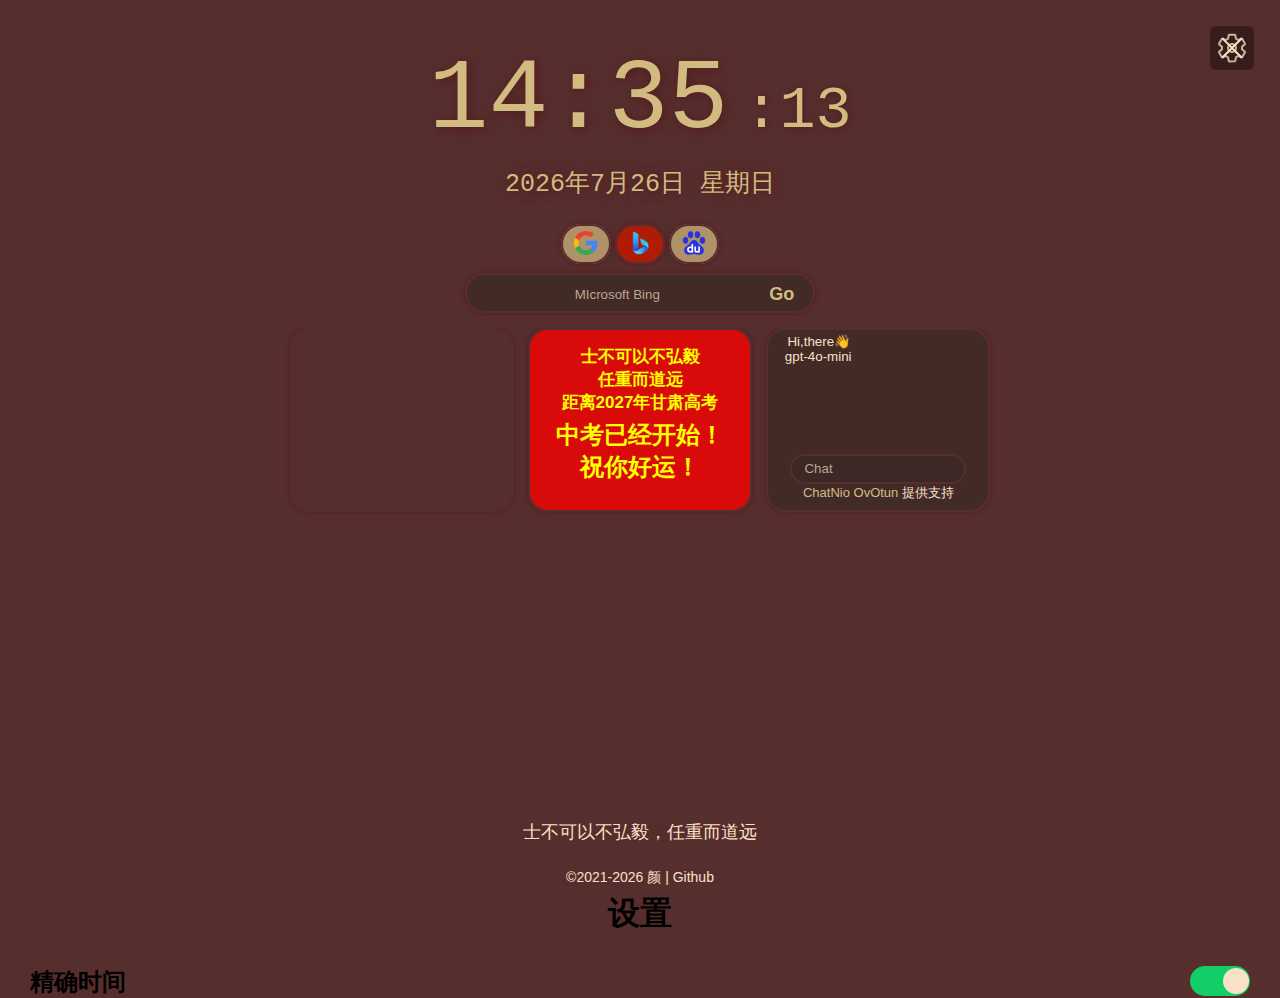
==== index.html @ a788b78a "Update index.html" ====
<!doctype html>
<html>
  
  <head>
    <style type="text/css">* { padding:0 auto; margin:0 auto; }</style>
    <meta  name="viewport" content="width=device-width, initial-scale=1" />
    <title>Home</title>
    <link rel="icon" href="favicon.ico" />
    <link rel="stylesheet" type="text/css" href="css/all.css" />
    <script src="https://cdn.staticfile.org/jquery/1.10.2/jquery.min.js"></script>
  </head>
  
  <body onload="show()">
    <div class="container">
      <div id="timer" onclick="changeshow()">
        <script type="text/javascript" src="js/time.js"></script>
        <div id="nowTime" class="nowTime"></div>
        <div id="nowSeconds" class="nowSeconds"></div>
        <div class="clear"></div>
        <div style="text-shadow: 1px 1px 12px #541919;" id="nowDiv"></div>
      </div>
      <div class="sc" id="scdiv">
        <div class="chose">
          <a id='google' onclick="googleon()">
            <img src="img/google.png" width=24px height=24px /></a>
          <a id='bing' onclick="bingon()">
            <img src="img/bing.ico" width=24px height=24px /></a>
          <a id='baidu' onclick="baiduon()">
            <img src="img/baidu.png" width=24px height=24px /></a><!--
          <a id='fsou' onclick="fsouon()">
            <img src="https://img.littleyan.tk/img/fsou.ico" width=24px height=24px /></a>-->
        </div>
        <div class="clear-s"></div>
        <div class="clear-s"></div>
        <form id="sc" action="https://www.google.com/search" method="get" autocomplete="off">
          <div id="search-box">
          <input id="sc-text" class="user-input" size="38" type="text" autofocus="autofocus" placeholder="Search" name="q" />
          <input type="submit" value=" Go " class="user-btn" /></form>
        </div>
        <script src="js/search.js"></script>
        <ul id="word" style="display: none;"></ul>
        <script src="js/sou.js"></script>
      </div>
      <div id="main">
        <div id="sites">  
          <div class="nav" id="nav">
            <a href='https://www.bilibili.com/'>
              <div class="btnl">
                <div class="imgl" >
                <img src="https://static.codemao.cn/pickduck/HkN8lUK6p.svg?" alt="bilibili" height="42px" width="42px"></div>
                <span class="altsp">bilibili</span>
              </div>
            </a>
            <a href='https://github.com/'>
              <div class="btnl">
                <div class="imgl" >
                <img src="https://static.codemao.cn/pickduck/H1MvuBYap.svg" alt="Github" height="42px" width="42px"></div>
                <span class="altsp">Github</span>
              </div>
            </a>
            <a href='https://shequ.codemao.cn/'>
              <div class="btnl">
                <div class="imgl" >
                <img src="https://static.codemao.cn/pickduck/rkoVTSFp6.svg" alt="codemao" height="42px" width="42px"></div>
                <span class="altsp">猫站</span>
              </div>
            </a>
            <a href='https://www.luogu.com.cn/'>
              <div class="btnl">
                <div class="imgl" >
                <img src="https://fecdn.luogu.com.cn/luogu/logo-single.png" alt="luogu" height="42px" width="42px"></div>
                <span class="altsp">洛谷</span>
              </div>
            </a>
            <a href='https://wiki.archlinuxcn.org/wiki/'>
              <div class="btnl">
                <div class="imgl" >
                <img src="https://static.codemao.cn/pickduck/SyV9JIF6T.png" alt="ArchWiki" height="42px" width="42px"></div>
                <span class="altsp">ArchWiki</span>
              </div>
            </a>
            <a href='https://ggb123.cn/calculator'>
              <div class="btnl">
                <div class="imgl" >
                <img src="https://static.codemao.cn/pickduck/ByOrT4vt0.jpg" style="border-radius: 12px;" alt="zxx" height="42px" width="42px"></div>
                <span class="altsp">Geogebra</span>
              </div>
            </a>
            <a href='https://dict.youdao.com/'>
              <div class="btnl">
                <div class="imgl" >
                <img src="https://static.codemao.cn/pickduck/rJ48GUKaa.png" style="border-radius: 12px;" alt="yd" height="42px" width="42px"></div>
                <span class="altsp">有道</span>
              </div>
            </a>
            <a href='https://outlook.live.com/'>
              <div class="btnl">
                <div class="imgl" >
                <img src="https://static.codemao.cn/pickduck/ry8WILYaa.png" style="border-radius: 12px;" alt="outlook" height="42px" width="42px"></div>
                <span class="altsp">Outlook</span>
              </div>
            </a>
            <a href='https://math.microsoft.com/zh'>
              <div class="btnl">
                <div class="imgl" >
                <img src="https://static.codemao.cn/pickduck/ryjEPIFT6.webp" style="border-radius: 12px;" alt="math" height="42px" width="42px"></div>
                <span class="altsp">Math</span>
              </div>
            </a>
            <a href='https://dayanshifu.github.io/15/'>
              <div class="btnl">
                <div class="imgl" >
                <img src="https://static.codemao.cn/pickduck/HJTNP4yn6.jpg" style="border-radius: 12px;" alt="MDN" height="42px" width="42px"></div>
                <span class="altsp">班级云盘</span>
              </div>
            </a>
            <a href='https://chat.deepseek.com/'>
              <div class="btnl">
                <div class="imgl" >
                <img src="https://static.codemao.cn/pickduck/SkDJp1U_yx.png" style="border-radius: 12px;" alt="yiyan" height="42px" width="42px"></div>
                <span class="altsp">DeepSeek</span>
              </div>
            </a>
            <a href='https://basic.smartedu.cn/'>
              <div class="btnl">
                <div class="imgl" >
                <img src="https://static.codemao.cn/pickduck/SJdj5G2pT.webp" style="border-radius: 12px;" alt="zxx" height="42px" width="42px"></div>
                <span class="altsp">智慧中小学</span>
              </div>
            </a>
            <a href='https://developer.mozilla.org/zh-CN/'>
              <div class="btnl">
                <div class="imgl" >
                <img src="https://static.codemao.cn/pickduck/r1pwCLFpp.png" style="border-radius: 12px;" alt="MDN" height="42px" width="42px"></div>
                <span class="altsp">MDN</span>
              </div>
            </a>
          </div>
          <div class="clear"></div>
        </div>
        <div class="wg" id="wg">
          <div class="card-weather" id="weather">
            <div style="width: 100%;height: 100%;flex-direction: column;overflow: hidden;" id="imagebox">
              <!--<div class="headimage" style="display: block;">
                <img style="max-height: 180px;margin-left: -53px;" src="https://acg.ltrbbs.cn/wp-content/uploads/2024/05/%E4%B8%AD%E4%BA%8C%E7%97%85-1.png"/>
                <div class="text-overlay">  
                  <p style="font-size: 12px;"></p>  
                </div>  
              </div>
              <div class="headimage" style="display: block;">
                <img style="max-height: 180px;margin-left: -7px;" src="https://static.codemao.cn/pickduck/r1ZNHVvKC.jpg"/>
                <div class="text-overlay">  
                  <p style="font-size: 16px;">初始之音，响彻未来</p>  
                </div>  
              </div>
              <div class="headimage" style="display: none;">
                <img style="height: 180px;margin-left: -50px;display: block;" src="https://acg.ltrbbs.cn/wp-content/uploads/2024/05/%E9%AC%BC%E7%81%AD%E4%B9%8B%E5%88%83.jpg"/>
                <div class="text-overlay">  
                  <p></p>  
                </div>  
              </div>
              <div class="headimage" style="display: none;">
                <img style="height: 180px;margin-left: -7px;display: block;" src="https://acg.ltrbbs.cn/wp-content/uploads/2024/05/紫罗兰永恒花园-1-scaled.jpg"/>
                <div class="text-overlay">  
                  <p style="font-size: 12px;"></p>  
                </div>  
              </div>
              <div class="headimage" style="display: none;">
                <img style="height: 180px;margin-left: -7px;display: block;" src="https://acg.ltrbbs.cn/wp-content/uploads/2024/06/白子.jpg"/>
                <div class="text-overlay">  
                  <p style="font-size: 12px;"></p>  
                </div>  
              </div>-->
              <div class="headimage" style="display: block;
                  height: 100%;
                  background-color:#572e2e;
                  background-image: url('https://acg.ltrbbs.cn/wp-content/uploads/2024/05/%E4%B8%AD%E4%BA%8C%E7%97%85-1.png');
                  background-position: center center;
                  background-repeat: no-repeat;
                  background-size: 100% 100%;
                  -webkit-background-size: cover;
                  -o-background-size: cover;
                  text-align: center;
                  font-size: 100%;
                  font-family: sans-serif;">
              </div>
              <!--<div class="headimage" style="display: block;">
                <img style="max-height: 180px;margin-left: -7px;" src="https://static.codemao.cn/pickduck/r1ZNHVvKC.jpg"/>
                <div class="text-overlay">  
                  <p style="font-size: 16px;">初始之音，响彻未来</p>  
                </div>  
              </div>-->
              <div class="headimage" style="display: none;
                  height: 100%;
                  background-color:#572e2e;
                  background-image: url('https://acg.ltrbbs.cn/wp-content/uploads/2024/05/%E9%AC%BC%E7%81%AD%E4%B9%8B%E5%88%83.jpg');
                  background-position: center center;
                  background-repeat: no-repeat;
                  background-size: 100% 100%;
                  -webkit-background-size: cover;
                  -o-background-size: cover;
                  text-align: center;
                  font-size: 100%;
                  font-family: sans-serif;">
              </div>
              <div class="headimage" style="display: none;
                  height: 100%;
                  background-color:#572e2e;
                  background-image: url('https://static.codemao.cn/pickduck/ryT8fpb2A.jpg');
                  background-position: center center;
                  background-repeat: no-repeat;
                  background-size: 100% 100%;
                  -webkit-background-size: cover;
                  -o-background-size: cover;
                  text-align: center;
                  font-size: 100%;
                  font-family: sans-serif;">
              </div>
              <div class="headimage" style="display: none;
                  height: 100%;
                  background-color:#572e2e;
                  background-image: url('https://static.codemao.cn/pickduck/BkJTmaZ2R.jpg');
                  background-position: center center;
                  background-repeat: no-repeat;
                  background-size: 100% 100%;
                  -webkit-background-size: cover;
                  -o-background-size: cover;
                  text-align: center;
                  font-size: 100%;
                  font-family: sans-serif;">
              </div>
            </div><!--
            <center><div id="he-plugin-standard"></div></center>
            <script src="js/weather.js"></script>
            <script src="https://widget.qweather.net/standard/static/js/he-standard-common.js?v=2.0"></script>
            <div class="clear"></div>-->
            <script src="js/changeshow.js"></script>
          </div>
          <div id="countdown-widget" class="card-zkdjs" onclick="changeclock()"> 
            <div id="a000">.</div>
            <span style="font-size: 16px;color:#ffff00;"><!--革命尚未成功<br>同志还需努力
              <br>-->
              <b style="font-size: 17px;" id="countdown2">
                <div class="clear-m"></div>士不可以不弘毅<br>任重而道远<br><b style='font-size: 17px;'>距离2027年甘肃高考</b></b>
              
              <b style="font-size: 17px; display: none;" id="countdown3">                                 <!--冬季-->
                <div class="clear-m"></div>士不可以不弘毅<br>任重而道远<br><b style='font-size: 17px;'>距离2025年夏季学考</b></b>
              <!--<br>还有-->
              <div class="clear-s"></div>
              <h2 id="started">
                <div class="countdown" id="countdown">
                  <div id="day">NA</div>
                  <div id="hour">NA</div>
                  <div id="minute">NA</div> 
                  <div id="second">NA</div>
                </div>
              </h2>  
              <h2 id="started1" style="display: none;">
                <div class="countdown" id="countdown1">
                  <div id="day1">NA</div>
                  <div id="hour1">NA</div>
                  <div id="minute1">NA</div> 
                  <div id="second1">NA</div>
                </div> 
              </h2> 
            </span>
            <script src="js/changeclock.js"></script>
            <script src="js/zkdjs.js"></script>
            <script src="js/hjdjs.js"></script>
          </div>
          <div class="card">
<textarea class="gptarea" id="gpt" readonly placeholder="Hi,there👋&#10  gpt-4o-mini"></textarea>

            <input type="text" class="search-container" name="wd" id="gptinput" placeholder="Chat">
          
            <p style="font-size: 13px;color:#f9e1c7"><a target="_blank" href="https://chatnio.net/" style=" text-decoration: none;color:#d2bb80">ChatNio</a> 
              <a target="_blank" href="https://github.com/program-zoubg" style="text-decoration: none;color:#d2bb80">OvOtun</a> 
              提供支持</p>
            <script src="js/connection.js"></script>
            <div class="clear"></div>
          </div>
        </div>
        <script src="js/changemod.js"></script>
      </div>
      <div id="sitefoot">
        <div class="foot" id="foot">
          <div class="clear-s"></div>
          <div class="yiyan">
          <span  style="color:#f9e1c7;background-color: #572e2e65;font-size: 18px;"onclick="getHitokoto()" id="hitokoto">士不可以不弘毅，任重而道远</span> 
          <br>
          <span  style="color:#f9e1c7;background-color: #572e2e65;"id="fromwho"></span><br><span></span>
          <script src="js/hitokoto.js"></script></div>
        </div>
        <div class="foot1" id="foot1">
          <span style="color:#f9e1c7;background-color: #572e2e65;padding: 0px 2px 0px 2px;font-size: 14px;">
            <a style="text-decoration:none;color:#f9e1c7" href="https://dayanshifu.github.io/">
              ©2021-<span id="2year">114514</span> 颜</a> | 
            <a style="text-decoration:none;color:#f9e1c7" 
              href="https://github.com/Dayanshifu/home">Github</a>
            <script type="text/javascript">var nowyear = new Date().getFullYear();
              document.getElementById("2year").innerHTML = nowyear;</script>
            <script src="js/settings.js"></script>
          </span>
        </div>
      </div>
    </div>
    <div>
    <svg xmlns="http://www.w3.org/2000/svg"  onclick="displayWindow()"viewBox="0 0 512 512"class="setting" data-v-45315a3f=""><path d="M262.29 192.31a64 64 0 1057.4 57.4 64.13 64.13 0 00-57.4-57.4zM416.39 256a154.34 154.34 0 01-1.53 20.79l45.21 35.46a10.81 10.81 0 012.45 13.75l-42.77 74a10.81 10.81 0 01-13.14 4.59l-44.9-18.08a16.11 16.11 0 00-15.17 1.75A164.48 164.48 0 01325 400.8a15.94 15.94 0 00-8.82 12.14l-6.73 47.89a11.08 11.08 0 01-10.68 9.17h-85.54a11.11 11.11 0 01-10.69-8.87l-6.72-47.82a16.07 16.07 0 00-9-12.22 155.3 155.3 0 01-21.46-12.57 16 16 0 00-15.11-1.71l-44.89 18.07a10.81 10.81 0 01-13.14-4.58l-42.77-74a10.8 10.8 0 012.45-13.75l38.21-30a16.05 16.05 0 006-14.08c-.36-4.17-.58-8.33-.58-12.5s.21-8.27.58-12.35a16 16 0 00-6.07-13.94l-38.19-30A10.81 10.81 0 0149.48 186l42.77-74a10.81 10.81 0 0113.14-4.59l44.9 18.08a16.11 16.11 0 0015.17-1.75A164.48 164.48 0 01187 111.2a15.94 15.94 0 008.82-12.14l6.73-47.89A11.08 11.08 0 01213.23 42h85.54a11.11 11.11 0 0110.69 8.87l6.72 47.82a16.07 16.07 0 009 12.22 155.3 155.3 0 0121.46 12.57 16 16 0 0015.11 1.71l44.89-18.07a10.81 10.81 0 0113.14 4.58l42.77 74a10.8 10.8 0 01-2.45 13.75l-38.21 30a16.05 16.05 0 00-6.05 14.08c.33 4.14.55 8.3.55 12.47z" fill="none" stroke="#f9e1c7" stroke-linecap="round" stroke-linejoin="round" stroke-width="32"></path></svg>
		</div>
		<!--设置窗口-->
      <svg t="1706509685554" class="setting" onclick="hideWindow()" viewBox="0 0 1024 1024" version="1.1" xmlns="http://www.w3.org/2000/svg" p-id="3415" width="30" height="30"><path d="M556.8 512L832 236.8c12.8-12.8 12.8-32 0-44.8-12.8-12.8-32-12.8-44.8 0L512 467.2l-275.2-277.333333c-12.8-12.8-32-12.8-44.8 0-12.8 12.8-12.8 32 0 44.8l275.2 277.333333-277.333333 275.2c-12.8 12.8-12.8 32 0 44.8 6.4 6.4 14.933333 8.533333 23.466666 8.533333s17.066667-2.133333 23.466667-8.533333L512 556.8 787.2 832c6.4 6.4 14.933333 8.533333 23.466667 8.533333s17.066667-2.133333 23.466666-8.533333c12.8-12.8 12.8-32 0-44.8L556.8 512z" fill="#f9e1c7"  p-id="3416"></path></svg> 
      <h1>设置</h1>
      <div style="text-align: left;padding: 30px;">
        <h2 style="float: left;display: inline;" title="显示秒">精确时间</h2>
        <input style="float: right;display: inline;"onclick="changetime()" type="checkbox" class="switch" id="switch">
        <script src="js/changetime.js"></script>
      </div>
		</div>
		<!--出现悬浮窗口后,背景变暗-->
		<div id="shadow" class="shadow_css"></div>

    

  </body>

</html>

<!-- 
       　　▃▆█▇▄▖
　 　 　 ▟◤▖　　◥█▎
   　 ◢◤　 ▐　　　 ▐▉
　 ▗◤　  ▂　▗▖　　 █▎
　◤　▗▅▖◥▄　▀◣　　█▊
▐　▕▎◥▖◣◤　　　◢██
█◣　◥▅█▀　　　　▐██◤
▐█▙▂　　     ◢██◤
◥██◣　　　◢▄◤
 　　▀██▅▇▀


哲学♂ 114514。
 -->
---- css/all.css ----
html {
    height: 99%;
    border-top: 1px solid #572e2e;

    /*
    -webkit-filter: grayscale(0.8);
    filter: grayscale(0.8);*/
}
* {
    transition: all 0.15s;
}

.clear {
    clear: both;
    height: 15px;
}

.clear-s {
    clear: both;
    height: 5px;
}
.clear-m {
    clear: both;
    height: 10px;
}


.sc {
    border-radius: 20px;
    text-align: center;
}


.container {
    position: relative;
    max-width: 720px;
    margin: 0px auto 0px;
    min-height: 100%;
    /*background-color: #392825b6;*/
    padding: 0% 1%;
    text-align: center;
    /*border-radius: 25px;*/
}

ul {
    padding-left: 20px;
}

ul li {
    line-height: 2.3
}

a {
    color: #f9e1c7
}

#search-box {
    box-shadow:  0px 0px 5px #541919;
    max-width: 350px;
    height: 40px;
    text-align: center;
    border: 2px solid #572e2e;
    background-color: #392825b6;
    border-radius: 5px;
    box-sizing: border-box;
    text-indent: 10px;
    border-radius: 20px;
    margin: -1 auto -1;
    
  }

.user-input {
    max-width: 72%;
    height: 35px;
    text-align: center;
    border: 2px solid #572e2e00;
    outline: none;
    background-color: #39282500;
    color: #d2bb80;
    line-height: 28px \9;
    padding: 0 8px
}

.user-input::placeholder{
    color: #bba690;}


.user-btn {
    max-width: 15%;
    height: 32px;
    border: 2px solid #39282500;
    vertical-align: middle;
    outline: none;
    background-color: #39282500;
    color: #d2bb80;
    font-size: 18px;
    border-radius: 20px;
    font-weight: bold;
}

.user-btn:hover{
    background-color: #d2bb80b6;
    color: #392825b6;
}


div.sc div a {
    background-color: #d2bb80b6;
    box-shadow:  0px 0px 5px #541919;
    color: black;
    padding: 0px 11px;
    border-radius: 25px;
    text-align: center;
    font-size: 32px;
    border: 2px solid #572e2e;
}

div.sc div a.active {
    background-color: #b61b00ee;
    border: 2px solid #572e2e;
    color: white;
    border-radius: 30px;
}

div.sc div a:hover:not(.active) {
    border: 2px solid #572e2e;
    background-color: #d75a43ee;
}

.chose {
    padding-bottom: 0;
}

html::-webkit-scrollbar {
    display: none; /* Chrome Safari */
  } 
body {
    height: 100%;
    background-color:#572e2e;
    background-image: url('https://static.codemao.cn/pickduck/Sk1vWCbc0.jpg');
    background-position: center center;
    background-repeat: no-repeat;
    background-attachment: fixed;
    background-size: 100% 100%;
    -webkit-background-size: cover;
    -o-background-size: cover;
    text-align: center;
    font-size: 100%;
    font-family: sans-serif;
}


.pcon {
    display: block;
}

.mbon {
    display: none
}

#timer {
    color: #d2bb80;
    font-size: 25px;
    margin: 0px auto 5px;
    font-weight:100;
    font-family:'simhei', '微软雅黑', monospace
}

div.container h1 {
    margin: 0px auto 10px;
}

#word {
    position: absolute;
    list-style: none;
    left: 5%;
    right: 5%;
    padding-top: 15px;
    padding-bottom: 15px;
    padding-left: 0;
    border: 2px solid #572e2e;
    background-color: #392825b6;
    border-radius: 20px;
    box-shadow: 0 0 10px #572e2e;
}

#word li {
    width: 100%;
    padding-top: 5px;
    height: 30px;
    background-size: 20px;
    line-height: 25px;
    cursor: pointer;
    font-size: 18px;
    color: #f9e1c7;
}

#word li:hover {
    color: #cdba89;
    background-color: #572e2e7f;
}

.foot {
    position: absolute;
    bottom: 30px;
    left: 0;
    right: 0;
    color:#fff;
}
.foot1 {
    position: absolute;
    bottom: 5px;
    left: 0;
    right: 0;
    color:#fff;
}
.yiyan:hover span#fromwho{
    display:inline
}
span#fromwho{
    display: none;
}
.wg {
    margin-bottom: 15px;
    max-width: 20;
    max-height: 200;
}



#he-plugin-standard {
    padding: 4px !important;
    margin: auto;
}

.wv-v-h-row {
    animation: FadeInAnimation 0.5s ease-in-out;
}

.wv-lt-location a {
    margin-left: 4px !important;
    color: #ffffff9c !important;
    background: rgba(88, 166, 255, 0.2) !important;
    border-radius: 4px !important;
    padding: 2px 4px !important;
    text-decoration: none !important;
    cursor: pointer;
    transition: 0.25s !important;
}

.wv-lt-location a:hover {
    background: rgba(88, 166, 255, 0.3) !important;
}

.wv-lt-refresh a {
    color: #8bbff8!important;
    cursor: pointer !important;
    transition: 0.25s !important;
}

.wv-lt-refresh a:hover {
    color: #ffffff !important;
}

.wv-top-backdrop {
    position: fixed;
    top: 0;
    left: 0;
    z-index: 999;
    width: 100%;
    height: 100%;
    background-color: rgba(0, 0, 0, .5);
    backdrop-filter: blur(5px);
    -webkit-backdrop-filter: blur(5px);
    display: flex;
    flex-direction: column;
    justify-content: center;
    align-items: center;
    animation: FadeInAnimation 0.5s ease-in-out;
}

.wv-top-col-12 select.wv-top-select {
    width: 74px;
    height: 32px;
    border: 0;
    border-radius: 4px !important;
    padding: 2px 10px !important;
    margin: 2px 0 !important;
    background: var(--color-background);
    color: #dad39a;
    font-size: 14px;
    font-family: var(--fonts);
    transition: 0.25s;
}

.wv-top-col-12 select.wv-top-select:hover {
    color: #fff;
}

.wv-top-col-12 select.wv-top-select option {
    background: var(--color-background);
    color: #555;
    font-size: 14px;
    font-family: var(--fonts);
    transition: 0.25s;
}

.wv-top-col-12 button.wv-top-button {
    min-width: 56px;
    height: 32px;
    border: 1px solid var(--color-border);
    border-radius: 4px;
    padding: 0 8px;
    margin-top: 8px;
    background: var(--color-background);
    color: #dad39a;
    font-size: 14px;
    font-family: var(--fonts);
    transition: 0.25s;
    cursor: pointer;
}

.wv-top-col-12 button.wv-top-button:hover {
    color: #fff;
    border-color: var(--color-border-hover);
}
.card {
    text-align: center;
    margin:5px;
    color: #fff;
    background-color: /*#313a44c5*/#392825b6;
    flex-direction: column;
    box-shadow:  0px 0px 5px #541919;
    border: 2px solid #572e2e;
    border-radius: 20px;
    width: 220px;
    height: 180px;
    transition: .3s;
    overflow: hidden;
    text-align: center;
    font-family: var(--fonts-cn);
    user-select: none;
    display: inline-block;
    margin-top: 0px;
  }
.card-weather {
    text-align: center;
    margin:5px;
    color: #fff;
    background-color: /*#313a44c5*/#392825b6;
    flex-direction: column;
    box-shadow:  0px 0px 5px #541919;
    border: 2px solid #572e2e;
    border-radius: 20px;
    width: 220px;
    height: 180px;
    transition: .3s;
    overflow: hidden;
    text-align: center;
    font-family: var(--fonts-cn);
    user-select: none;
    display: inline-block;
    margin-top: 0px;
  }
.card-zkdjs {
    padding-left: 5px;
    padding-top: 5px;
    padding-right: 5px;
    padding-bottom:5px;
    width:210px;
    height:170px;
    color: #fff;
    background-color: #ff0000c5;
    flex-direction: column;
    margin:5px;
    box-shadow:  0px 0px 5px #541919;
    border: 2px solid #572e2e;
    border-radius: 20px;
    transition: .3s;
    overflow: hidden;
    text-align: center;
    font-family: var(--fonts-cn);
    user-select: none;
    display: inline-block;
    margin-top: 0px;
  }


.countdown{
    display: flex;
    margin-top: 5px;
    padding-bottom: 3px;
    border-radius: 10px;
    padding: 5px 5px 5px;
    max-width: 210px;
    padding-left: 10px;
    border: 2px solid #ffff00;
}
.countdown div{
    color: #ffff00;
    position: relative;
    width: 60px;
    height: 60px;
    line-height: 50.0px;
    text-align: center;
    margin-right: 10px;
    font-size: 35px;
    font-weight: 50.0;
}
.countdown div:before{
    color: #ffff00;
    content: '';
    position: absolute;
    bottom: 0.7px;
    left: 0;
    width: 100%;
    height: 16px;
    font-size: 10px;
    line-height: 13px;
    font-weight: 30.0;
}

#day:before{
    content: '日';
}
#hour:before{
    content: '时';
}
#minute:before{
    content: '分';
}
#second:before{
    content: '秒';
}
#day1:before{
    content: '日';
}
#hour1:before{
    content: '时';
}
#minute1:before{
    content: '分';
}
#second1:before{
    content: '秒';
}


.search-container{
    width: 80%;
    height: 30px;
    border: 2px solid #572e2e;
    background-color: #392825b6;
    color: #d2bb80;
    border-radius: 5px;
    box-sizing: border-box;
    outline: none;
    text-indent: 10px;
    border-radius: 15px;
}
.search-container0{
    width: 80%;
    height: 30px;
    border: 2px solid #572e2e;
    background-color: #392825b6;
    color: #d2bb80;
    border-radius: 5px;
    box-sizing: border-box;
    outline: none;
    text-indent: 10px;
    border-radius: 15px;
}
.search-container2{
    width: 80%;
    height: 30px;
    border: 2px solid #572e2e;
    background-color: #392825b6;
    color: #d2bb80;
    border-radius: 5px;
    box-sizing: border-box;
    outline: none;
    text-indent: 10px;
    border-radius: 15px;
}
.search-container::placeholder{
    color: #bba690;}
    
.gptarea{
    font-family: sans-serif;
    resize: none;
    background-color: #39282500;
    border: 2px solid #39282500;
    color: #f9e1c7;
    border-radius: 5px;
    box-sizing: border-box;
    outline: none;
    text-indent: 10px;
}
.gptarea::-webkit-scrollbar {
    width: 4px;
    height: 6px;
}
.gptarea::-webkit-scrollbar-thumb {
   border-radius: 3px;
     -moz-border-radius: 3px;
     -webkit-border-radius: 3px;
     background-color: #d2bb80;
}
.gptarea::-webkit-scrollbar-track {
   background-color: transparent;
}
.gptarea::placeholder{
    color: #f9e1c7;
}
.nowTime{display: inline;font-size: 100px;line-height: 1;text-shadow: 2px 2px 12px #541919;}
.nowSeconds{display: none;font-size: 60px;line-height: 1;text-shadow: 1px 1px 7px #541919;}
@media only screen and (max-width: 725px) and (min-height:600px){
    .card{width: 85%;height:calc(100vh - 450px);margin-bottom: 20px;}
    .card-weather{width: 85%;height:calc(100vh - 450px);margin-bottom: 10px;}
    .card-zkdjs{width:calc(85% - 10px);;height:calc(100vh - 460px);margin-bottom: 10px;}
    .gptarea{height:calc(100vh - 520px);width: 96%;}
    .scspace{display: block;}
    #wg{height:calc(100vh - 415px);
        overflow:auto; }
    #nav{height:calc(100vh - 400px);}
    #gptbtn{display: block;}
    .search-container0{display: none;}
    .nowTime{font-size: 80px;}
    .nowSeconds{font-size: 48px;}
    .clear{height: 5px;}
    .timer{padding-bottom: 0px;}
    #a000{height: calc((100%-220px)/2);color: #ff0000c5;display: block;}
}
@media only screen and (max-width: 725px) and (max-height:600px){
    .card{width: 85%;height: calc(100vh - 150px);margin-bottom: 0px;}
    .card-weather{width: 85%;height: calc(100vh - 160px);margin-bottom: 10px;}
    .card-zkdjs{width:calc(85% - 10px);height: calc(100vh - 160px);margin-bottom: 10px;}
    .gptarea{width: 96%;height:calc(100vh - 150px - 60px)}
    .scspace{display: block;}
    #wg{height:calc(100vh - 170px + 420px);
        overflow:none; }
    #nav{height:calc(100vh - 415px);}
    #gptbtn{display: block;}
    .search-container0{display: none;}
    .nowTime{font-size: 80px;}
    .nowSeconds{font-size: 48px;}
    .clear{height: 5px;}
    .timer{padding-bottom: 0px;}
    #a000{height: calc((100%-220px)/2);color: #ff0000c5;display: block;}
    
    #sitefoot{display: none;}
}

@media only screen and (min-width: 725px) {
    .card{width: 220px;height: 170;margin-bottom: 5px;}
    .card-weather{width: 220px;height: 170;margin-bottom: 5px;}
    .card-zkdjs{width: 210px;}
    .gptarea{height: 120px;width: 210px;}
    .scspace{display: none;}
    #wg{height:260px;}
    #nav{height:215px;}
    #gptbtn{display: none;}
    .search-container0{display: block;}
    .nowTime{font-size: 100px;}
    .nowSeconds{font-size: 60px;}
    .clear{height: 15px;}
    .timer{padding-bottom: 30px;}
    #a000{display: none;}
}
@media only screen and (max-width: 616px) {
    .nav{
    display: flex;  
    flex-wrap: wrap;  
    justify-content: flex-start; /* 靠左对齐 */}
    }
@media only screen and (min-width: 616px) {
    .nav{
        display: block;  
        flex-wrap: nowrap;  
        justify-content:flex-start /* 靠左对齐 */}}
@media only screen and (max-width: 435px) {
    #search-box{max-width:85%;}}
@media only screen and (min-width: 435px) {
    #search-box{max-width:350px;}}

    
.shadow_css {
    display: none;
    position: absolute;
    top: 0%;
    left: 0%;
    width: 100%;
    height: 100%;
    background-color: #572e2ee1 ;
    z-index: 10;
  }
  
.window_css {
    color:#f9e1c7;
    display: none;
    position: absolute;
    box-shadow:  0px 0px 5px #541919;
    border: 2px solid #572e2e;
    border-radius: 20px;
    background-color: #f9e1c762;
    position: absolute;
    padding: 26px 0;
    border: 0;
    top: 50%;
    left: 50%;
    transition: .5s;
    transform: translate(-50%,-50%);
    width: calc(100% - 52px);
    height: min(80%,540px);
    border-radius: 20px;
    max-width: 640px;
    z-index: 64;}

.setting{
    position: absolute;
    cursor: pointer;
    padding: 6px;
    width: 32px;
    height: 32px;
    border-radius: 6px;
    fill: #fff;
    background: rgba(0,0,0,.2);
    top: 26px;
    right: 26px;
    transition: .25s;
    z-index: 2;
}

input[type='checkbox'].switch{
    outline: none;
    appearance: none;
    -webkit-appearance: none;
    -moz-appearance: none;
    position: relative;
    width: 60px;
    height: 30px;
    background: #392825b6;
    border-radius: 15px;
    transition: border-color .3s, background-color .3s;
}

input[type='checkbox'].switch::after {
    content: '';
    display: inline-block;
    width: 26px;
    height:26px;
    border-radius: 50%;
    background: #f9e1c7;
    transition:.4s;
    top: 2px;
    position: absolute;
    left: 2px;
}

input[type='checkbox'].switch:checked {
    background: rgb(19, 206, 102);
}
/* 当input[type=checkbox]被选中时：伪元素显示下面样式 位置发生变化 */
input[type='checkbox'].switch:checked::after {
    content: '';
    position: absolute;
    left: 55%;
    top: 2px;
}
.wg{
    margin-top:15px;
    display: none; 
    overflow:auto; 
    scrollbar-width: none;
    -ms-overflow-style: none;
}
.wg::-webkit-scrollbar {
    display: none; /* Chrome Safari */
  }

  .app-list {  
    display: flex;  
    flex-wrap: wrap;  
    justify-content: space-around;  
}  .app-item {  
    display: flex;  
    flex-direction: column;  
    align-items: center;  
    text-align: center;  
    margin: 10px;  
}  
.app-item span {  
    margin-top: 0px;  
    font-size: 14px;  
}  
.app-item span {  
    margin-bottom: 0px;  
    font-size: 14px;  
}  

.nav{  
    max-width: 606px;
    margin-top: 5px;
    overflow:auto; 
    scrollbar-width: none;
    -ms-overflow-style: none;
}
.btnl{
    float: left;
    width: 86px;
    margin-top: 15px;
    margin-bottom: -5px;
    overflow: hidden;
}
.altsp{
    color:#f9e1c7;
    width: 80px;
    text-align: center;
    background-color: #572e2e65;
}
.imgl {
    width: 42px;
    height: 42px;
    padding: 10px;
    margin-bottom: 5px;
    text-align: center;
    text-decoration: none;
    box-shadow:  0px 0px 5px #541919;
    border-radius: 24px;
    border: 2px solid #572e2e;
    background-color: #392825b6;
    overflow: hidden; 
    
}
.btnl:hover .altsp {
    text-decoration: none;
    color: #ffe6ab;
}
.btnl:hover .imgl {
    background-color: #d2bb80b6;;
}

.nav a i {
    font-style: normal;
    color: #fff;
    position: relative;
}

.headimage {  
    position: relative;  
    transition: opacity 1s ease-in-out;
  }  

.headimage img {  
    height: auto;  
    display: block;  
  }  
    
.headimage::before {  
  content: "";  
  position: absolute;  
  top: 0;  
  left: 0;  
  right: 0;  
  bottom: 30%;
  background: inherit; 
display: none;
  z-index: 1;   
}  
  
.text-overlay {  
  position: absolute;  
  bottom: 0;  
  left: 0;  
  right: 0;  
  padding: 5px; 
  background: #392825b6; 
  color: f9e1c7; 
  text-align: center; 
  z-index: 2;
}
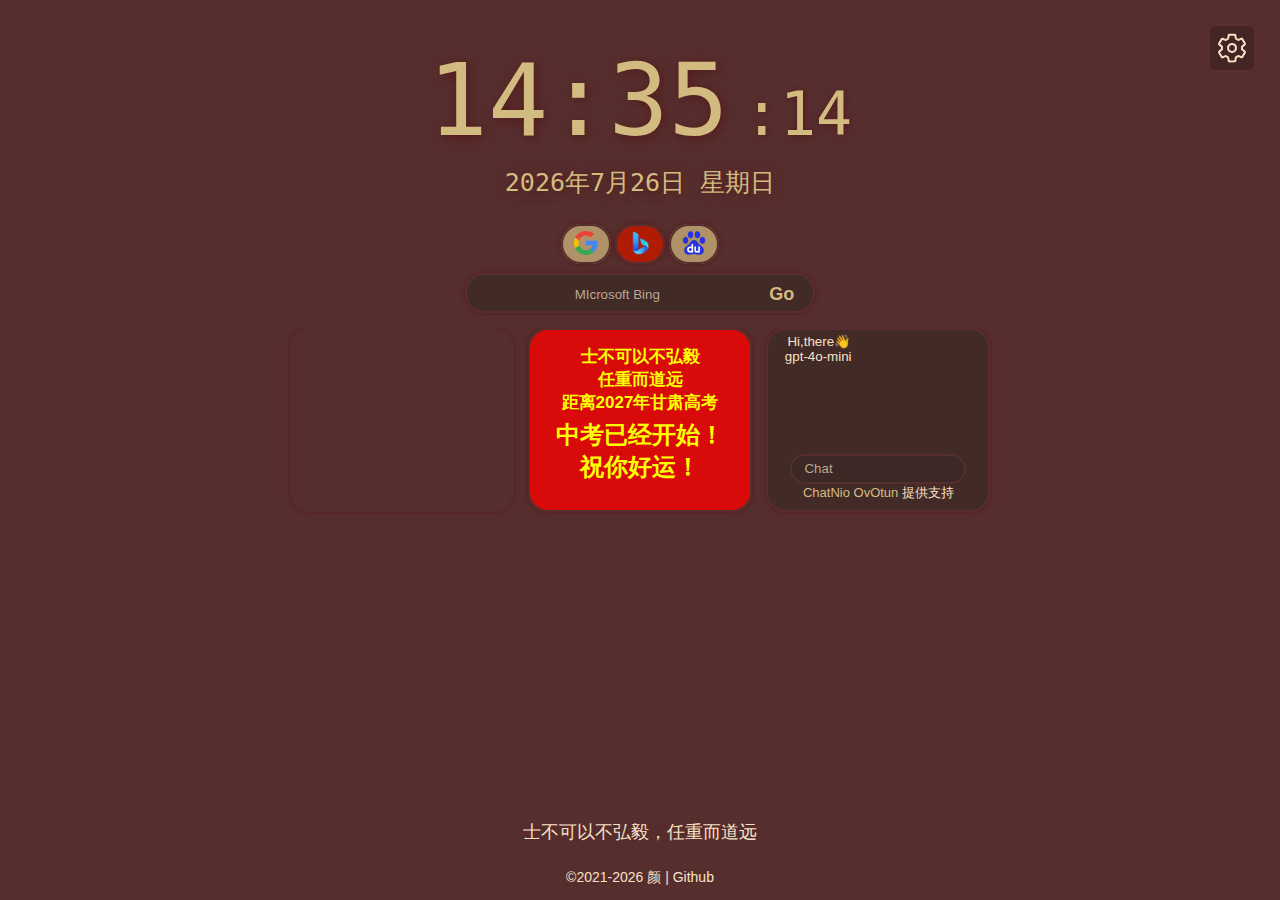
==== commit ee6c55f0: "1" ====
--- a/index.html
+++ b/index.html
@@ -305,9 +305,10 @@
       </div>
     </div>
     <div>
-    <svg xmlns="http://www.w3.org/2000/svg"  onclick="displayWindow()"viewBox="0 0 512 512"class="setting" data-v-45315a3f=""><path d="M262.29 192.31a64 64 0 1057.4 57.4 64.13 64.13 0 00-57.4-57.4zM416.39 256a154.34 154.34 0 01-1.53 20.79l45.21 35.46a10.81 10.81 0 012.45 13.75l-42.77 74a10.81 10.81 0 01-13.14 4.59l-44.9-18.08a16.11 16.11 0 00-15.17 1.75A164.48 164.48 0 01325 400.8a15.94 15.94 0 00-8.82 12.14l-6.73 47.89a11.08 11.08 0 01-10.68 9.17h-85.54a11.11 11.11 0 01-10.69-8.87l-6.72-47.82a16.07 16.07 0 00-9-12.22 155.3 155.3 0 01-21.46-12.57 16 16 0 00-15.11-1.71l-44.89 18.07a10.81 10.81 0 01-13.14-4.58l-42.77-74a10.8 10.8 0 012.45-13.75l38.21-30a16.05 16.05 0 006-14.08c-.36-4.17-.58-8.33-.58-12.5s.21-8.27.58-12.35a16 16 0 00-6.07-13.94l-38.19-30A10.81 10.81 0 0149.48 186l42.77-74a10.81 10.81 0 0113.14-4.59l44.9 18.08a16.11 16.11 0 0015.17-1.75A164.48 164.48 0 01187 111.2a15.94 15.94 0 008.82-12.14l6.73-47.89A11.08 11.08 0 01213.23 42h85.54a11.11 11.11 0 0110.69 8.87l6.72 47.82a16.07 16.07 0 009 12.22 155.3 155.3 0 0121.46 12.57 16 16 0 0015.11 1.71l44.89-18.07a10.81 10.81 0 0113.14 4.58l42.77 74a10.8 10.8 0 01-2.45 13.75l-38.21 30a16.05 16.05 0 00-6.05 14.08c.33 4.14.55 8.3.55 12.47z" fill="none" stroke="#f9e1c7" stroke-linecap="round" stroke-linejoin="round" stroke-width="32"></path></svg>
-		</div>
-		<!--设置窗口-->
+      <svg xmlns="http://www.w3.org/2000/svg"  onclick="displayWindow()"viewBox="0 0 512 512"class="setting" data-v-45315a3f=""><path d="M262.29 192.31a64 64 0 1057.4 57.4 64.13 64.13 0 00-57.4-57.4zM416.39 256a154.34 154.34 0 01-1.53 20.79l45.21 35.46a10.81 10.81 0 012.45 13.75l-42.77 74a10.81 10.81 0 01-13.14 4.59l-44.9-18.08a16.11 16.11 0 00-15.17 1.75A164.48 164.48 0 01325 400.8a15.94 15.94 0 00-8.82 12.14l-6.73 47.89a11.08 11.08 0 01-10.68 9.17h-85.54a11.11 11.11 0 01-10.69-8.87l-6.72-47.82a16.07 16.07 0 00-9-12.22 155.3 155.3 0 01-21.46-12.57 16 16 0 00-15.11-1.71l-44.89 18.07a10.81 10.81 0 01-13.14-4.58l-42.77-74a10.8 10.8 0 012.45-13.75l38.21-30a16.05 16.05 0 006-14.08c-.36-4.17-.58-8.33-.58-12.5s.21-8.27.58-12.35a16 16 0 00-6.07-13.94l-38.19-30A10.81 10.81 0 0149.48 186l42.77-74a10.81 10.81 0 0113.14-4.59l44.9 18.08a16.11 16.11 0 0015.17-1.75A164.48 164.48 0 01187 111.2a15.94 15.94 0 008.82-12.14l6.73-47.89A11.08 11.08 0 01213.23 42h85.54a11.11 11.11 0 0110.69 8.87l6.72 47.82a16.07 16.07 0 009 12.22 155.3 155.3 0 0121.46 12.57 16 16 0 0015.11 1.71l44.89-18.07a10.81 10.81 0 0113.14 4.58l42.77 74a10.8 10.8 0 01-2.45 13.75l-38.21 30a16.05 16.05 0 00-6.05 14.08c.33 4.14.55 8.3.55 12.47z" fill="none" stroke="#f9e1c7" stroke-linecap="round" stroke-linejoin="round" stroke-width="32"></path></svg>
+    </div>
+    <!--设置窗口-->
+    <div id="window" class="window_css">
       <svg t="1706509685554" class="setting" onclick="hideWindow()" viewBox="0 0 1024 1024" version="1.1" xmlns="http://www.w3.org/2000/svg" p-id="3415" width="30" height="30"><path d="M556.8 512L832 236.8c12.8-12.8 12.8-32 0-44.8-12.8-12.8-32-12.8-44.8 0L512 467.2l-275.2-277.333333c-12.8-12.8-32-12.8-44.8 0-12.8 12.8-12.8 32 0 44.8l275.2 277.333333-277.333333 275.2c-12.8 12.8-12.8 32 0 44.8 6.4 6.4 14.933333 8.533333 23.466666 8.533333s17.066667-2.133333 23.466667-8.533333L512 556.8 787.2 832c6.4 6.4 14.933333 8.533333 23.466667 8.533333s17.066667-2.133333 23.466666-8.533333c12.8-12.8 12.8-32 0-44.8L556.8 512z" fill="#f9e1c7"  p-id="3416"></path></svg> 
       <h1>设置</h1>
       <div style="text-align: left;padding: 30px;">
@@ -315,9 +316,9 @@
         <input style="float: right;display: inline;"onclick="changetime()" type="checkbox" class="switch" id="switch">
         <script src="js/changetime.js"></script>
       </div>
-		</div>
-		<!--出现悬浮窗口后,背景变暗-->
-		<div id="shadow" class="shadow_css"></div>
+    </div>
+    <!--出现悬浮窗口后,背景变暗-->
+    <div id="shadow" class="shadow_css"></div>
 
     
 
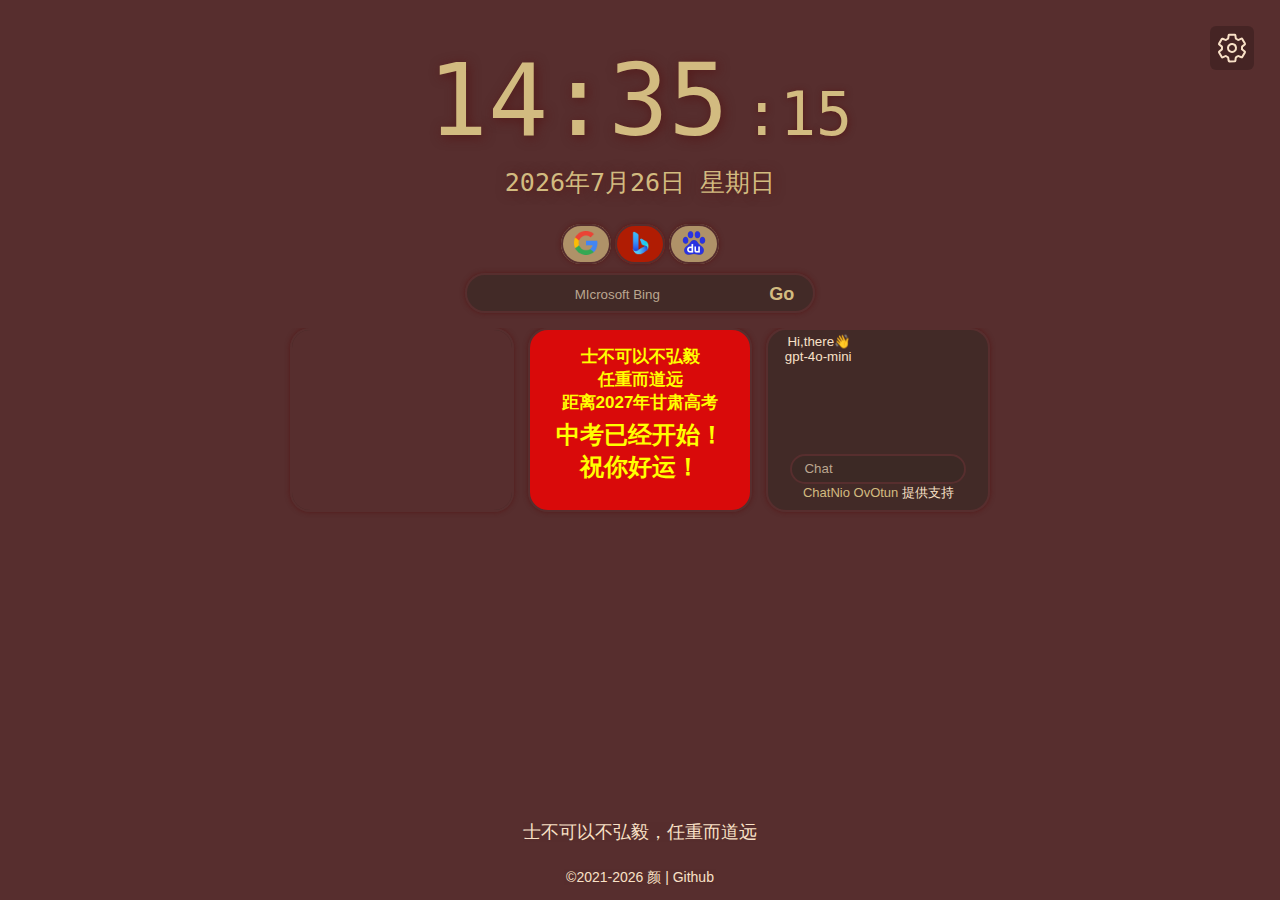
==== commit 2e62d470: "1" ====
--- a/index.html
+++ b/index.html
@@ -107,7 +107,7 @@
                 <span class="altsp">Math</span>
               </div>
             </a>
-            <a href='https://dayanshifu.github.io/15/'>
+            <a href='https://lolikon.us.kg/15/'>
               <div class="btnl">
                 <div class="imgl" >
                 <img src="https://static.codemao.cn/pickduck/HJTNP4yn6.jpg" style="border-radius: 12px;" alt="MDN" height="42px" width="42px"></div>
@@ -293,7 +293,7 @@
         </div>
         <div class="foot1" id="foot1">
           <span style="color:#f9e1c7;background-color: #572e2e65;padding: 0px 2px 0px 2px;font-size: 14px;">
-            <a style="text-decoration:none;color:#f9e1c7" href="https://dayanshifu.github.io/">
+            <a style="text-decoration:none;color:#f9e1c7" href="https://lolikon.us.kg/">
               ©2021-<span id="2year">114514</span> 颜</a> | 
             <a style="text-decoration:none;color:#f9e1c7" 
               href="https://github.com/Dayanshifu/home">Github</a>
--- a/css/all.css
+++ b/css/all.css
@@ -551,7 +551,23 @@
     #sitefoot{display: none;}
 }
 
-@media only screen and (min-width: 725px) {
+@media only screen and (min-width: 725px) and (max-height:630px) {
+    .card{width: 220px;height: 170;margin-bottom: 5px;}
+    .card-weather{width: 220px;height: 170;margin-bottom: 5px;}
+    .card-zkdjs{width: 210px;}
+    .gptarea{height: 120px;width: 210px;}
+    .scspace{display: none;}
+    #wg{height:260px;}
+    #nav{height:calc(100vh - 410px);}
+    #gptbtn{display: none;}
+    .search-container0{display: block;}
+    .nowTime{font-size: 80px;}
+    .nowSeconds{font-size: 48px;}
+    .clear{height: 15px;}
+    .timer{padding-bottom: 30px;}
+    #a000{display: none;}
+}
+@media only screen and (min-width: 725px) and (min-height:630px) {
     .card{width: 220px;height: 170;margin-bottom: 5px;}
     .card-weather{width: 220px;height: 170;margin-bottom: 5px;}
     .card-zkdjs{width: 210px;}
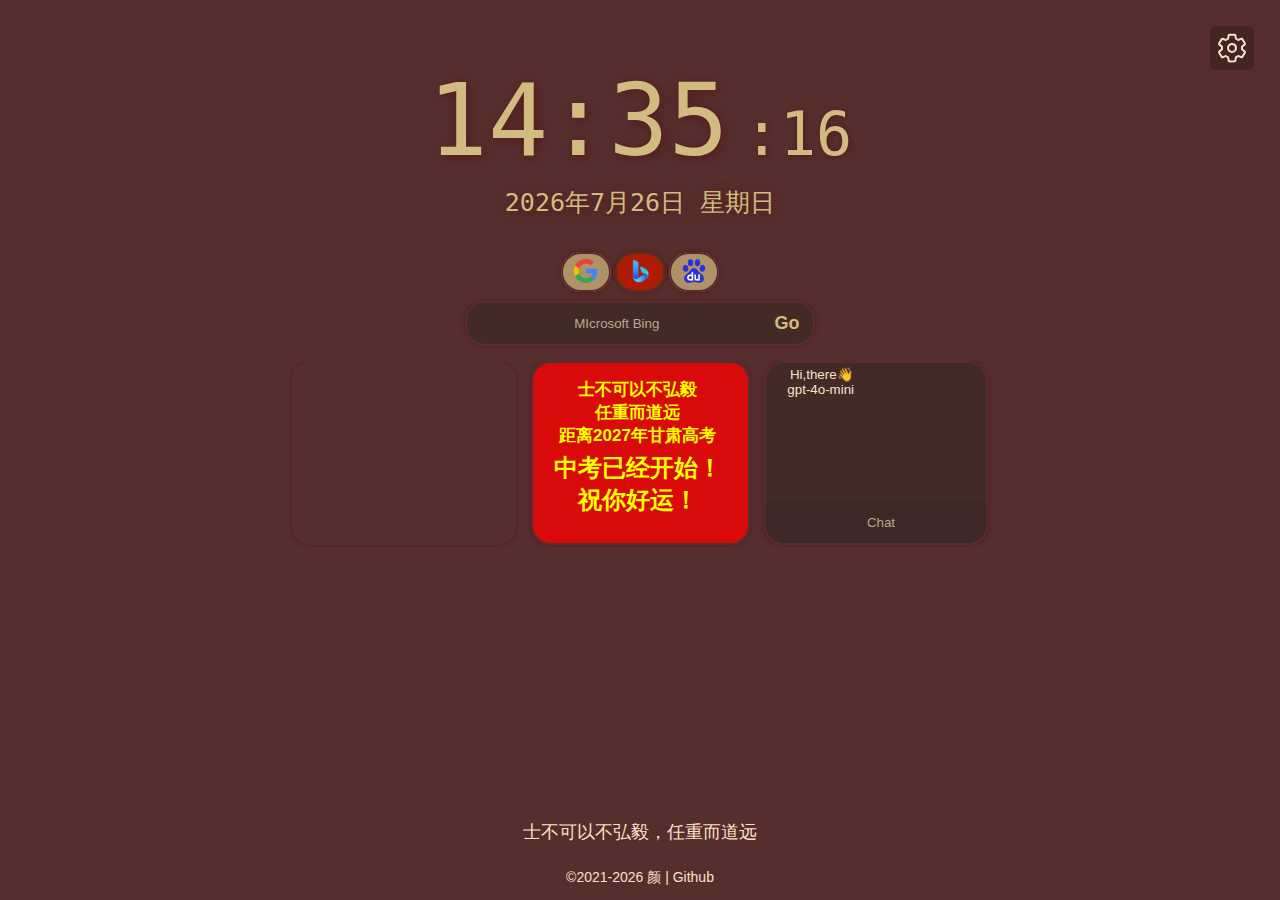
==== commit f1d511c7: "1" ====
--- a/index.html
+++ b/index.html
@@ -34,9 +34,10 @@
         <div class="clear-s"></div>
         <form id="sc" action="https://www.google.com/search" method="get" autocomplete="off">
           <div id="search-box">
-          <input id="sc-text" class="user-input" size="38" type="text" autofocus="autofocus" placeholder="Search" name="q" />
-          <input type="submit" value=" Go " class="user-btn" /></form>
-        </div>
+            <input id="sc-text" class="user-input" size="38" type="text" autofocus="autofocus" placeholder="Search" name="q" />
+            <input type="submit" value=" Go " class="user-btn" />
+          </div>
+        </form>
         <script src="js/search.js"></script>
         <ul id="word" style="display: none;"></ul>
         <script src="js/sou.js"></script>
@@ -52,84 +53,84 @@
               </div>
             </a>
             <a href='https://github.com/'>
-              <div class="btnl">
+              <div class="btnl" id="btnl">
                 <div class="imgl" >
                 <img src="https://static.codemao.cn/pickduck/H1MvuBYap.svg" alt="Github" height="42px" width="42px"></div>
                 <span class="altsp">Github</span>
               </div>
             </a>
             <a href='https://shequ.codemao.cn/'>
-              <div class="btnl">
+              <div class="btnl" id="btnl">
                 <div class="imgl" >
                 <img src="https://static.codemao.cn/pickduck/rkoVTSFp6.svg" alt="codemao" height="42px" width="42px"></div>
                 <span class="altsp">猫站</span>
               </div>
             </a>
             <a href='https://www.luogu.com.cn/'>
-              <div class="btnl">
+              <div class="btnl" id="btnl">
                 <div class="imgl" >
                 <img src="https://fecdn.luogu.com.cn/luogu/logo-single.png" alt="luogu" height="42px" width="42px"></div>
                 <span class="altsp">洛谷</span>
               </div>
             </a>
             <a href='https://wiki.archlinuxcn.org/wiki/'>
-              <div class="btnl">
+              <div class="btnl" id="btnl">
                 <div class="imgl" >
                 <img src="https://static.codemao.cn/pickduck/SyV9JIF6T.png" alt="ArchWiki" height="42px" width="42px"></div>
                 <span class="altsp">ArchWiki</span>
               </div>
             </a>
             <a href='https://ggb123.cn/calculator'>
-              <div class="btnl">
+              <div class="btnl" id="btnl">
                 <div class="imgl" >
                 <img src="https://static.codemao.cn/pickduck/ByOrT4vt0.jpg" style="border-radius: 12px;" alt="zxx" height="42px" width="42px"></div>
                 <span class="altsp">Geogebra</span>
               </div>
             </a>
             <a href='https://dict.youdao.com/'>
-              <div class="btnl">
+              <div class="btnl" id="btnl">
                 <div class="imgl" >
                 <img src="https://static.codemao.cn/pickduck/rJ48GUKaa.png" style="border-radius: 12px;" alt="yd" height="42px" width="42px"></div>
                 <span class="altsp">有道</span>
               </div>
             </a>
             <a href='https://outlook.live.com/'>
-              <div class="btnl">
+              <div class="btnl" id="btnl">
                 <div class="imgl" >
                 <img src="https://static.codemao.cn/pickduck/ry8WILYaa.png" style="border-radius: 12px;" alt="outlook" height="42px" width="42px"></div>
                 <span class="altsp">Outlook</span>
               </div>
             </a>
             <a href='https://math.microsoft.com/zh'>
-              <div class="btnl">
+              <div class="btnl" id="btnl">
                 <div class="imgl" >
                 <img src="https://static.codemao.cn/pickduck/ryjEPIFT6.webp" style="border-radius: 12px;" alt="math" height="42px" width="42px"></div>
                 <span class="altsp">Math</span>
               </div>
             </a>
             <a href='https://lolikon.us.kg/15/'>
-              <div class="btnl">
+              <div class="btnl" id="btnl">
                 <div class="imgl" >
                 <img src="https://static.codemao.cn/pickduck/HJTNP4yn6.jpg" style="border-radius: 12px;" alt="MDN" height="42px" width="42px"></div>
                 <span class="altsp">班级云盘</span>
               </div>
             </a>
             <a href='https://chat.deepseek.com/'>
-              <div class="btnl">
+              <div class="btnl" id="btnl">
                 <div class="imgl" >
                 <img src="https://static.codemao.cn/pickduck/SkDJp1U_yx.png" style="border-radius: 12px;" alt="yiyan" height="42px" width="42px"></div>
                 <span class="altsp">DeepSeek</span>
               </div>
             </a>
             <a href='https://basic.smartedu.cn/'>
-              <div class="btnl">
+              <div class="btnl" id="btnl">
                 <div class="imgl" >
                 <img src="https://static.codemao.cn/pickduck/SJdj5G2pT.webp" style="border-radius: 12px;" alt="zxx" height="42px" width="42px"></div>
                 <span class="altsp">智慧中小学</span>
               </div>
             </a>
             <a href='https://developer.mozilla.org/zh-CN/'>
-              <div class="btnl">
+              <div class="btnl" id="btnl">
                 <div class="imgl" >
                 <img src="https://static.codemao.cn/pickduck/r1pwCLFpp.png" style="border-radius: 12px;" alt="MDN" height="42px" width="42px"></div>
                 <span class="altsp">MDN</span>
@@ -268,14 +269,11 @@
             <script src="js/zkdjs.js"></script>
             <script src="js/hjdjs.js"></script>
           </div>
-          <div class="card">
+          <div class="card" >
 <textarea class="gptarea" id="gpt" readonly placeholder="Hi,there👋&#10  gpt-4o-mini"></textarea>
 
             <input type="text" class="search-container" name="wd" id="gptinput" placeholder="Chat">
           
-            <p style="font-size: 13px;color:#f9e1c7"><a target="_blank" href="https://chatnio.net/" style=" text-decoration: none;color:#d2bb80">ChatNio</a> 
-              <a target="_blank" href="https://github.com/program-zoubg" style="text-decoration: none;color:#d2bb80">OvOtun</a> 
-              提供支持</p>
             <script src="js/connection.js"></script>
             <div class="clear"></div>
           </div>
--- a/css/all.css
+++ b/css/all.css
@@ -56,21 +56,20 @@
 
 #search-box {
     box-shadow:  0px 0px 5px #541919;
-    max-width: 350px;
-    height: 40px;
+    height: 45px;
     text-align: center;
     border: 2px solid #572e2e;
     background-color: #392825b6;
     border-radius: 5px;
     box-sizing: border-box;
+    padding: 0 0 0 0;
     text-indent: 10px;
     border-radius: 20px;
-    margin: -1 auto -1;
-    
+    overflow: hidden;
   }
 
 .user-input {
-    max-width: 72%;
+    width: 79.64%;
     height: 35px;
     text-align: center;
     border: 2px solid #572e2e00;
@@ -78,7 +77,8 @@
     background-color: #39282500;
     color: #d2bb80;
     line-height: 28px \9;
-    padding: 0 8px
+    margin: 0 0 0 0;
+    padding: 0 0 0 0;
 }
 
 .user-input::placeholder{
@@ -86,15 +86,16 @@
 
 
 .user-btn {
-    max-width: 15%;
-    height: 32px;
-    border: 2px solid #39282500;
+    margin: 0 0 0 0;
+    padding: 0 0 0 0;
+    width: 15%;
+    height: 100%;
+    border: none;
     vertical-align: middle;
     outline: none;
     background-color: #39282500;
     color: #d2bb80;
     font-size: 18px;
-    border-radius: 20px;
     font-weight: bold;
 }
 
@@ -363,7 +364,6 @@
     margin-top: 0px;
   }
 .card-zkdjs {
-    padding-left: 5px;
     padding-top: 5px;
     padding-right: 5px;
     padding-bottom:5px;
@@ -387,14 +387,15 @@
 
 
 .countdown{
+    text-align: center;
+    width: 100%;
+    
+    background-color: #bd0000c5;
     display: flex;
     margin-top: 5px;
     padding-bottom: 3px;
-    border-radius: 10px;
     padding: 5px 5px 5px;
     max-width: 210px;
-    padding-left: 10px;
-    border: 2px solid #ffff00;
 }
 .countdown div{
     color: #ffff00;
@@ -447,16 +448,15 @@
 
 
 .search-container{
-    width: 80%;
-    height: 30px;
-    border: 2px solid #572e2e;
+    width: 100%;
+    height: 41px;
+    border: none;
     background-color: #392825b6;
     color: #d2bb80;
-    border-radius: 5px;
     box-sizing: border-box;
     outline: none;
     text-indent: 10px;
-    border-radius: 15px;
+    text-align: center;
 }
 .search-container0{
     width: 80%;
@@ -518,7 +518,7 @@
     .card{width: 85%;height:calc(100vh - 450px);margin-bottom: 20px;}
     .card-weather{width: 85%;height:calc(100vh - 450px);margin-bottom: 10px;}
     .card-zkdjs{width:calc(85% - 10px);;height:calc(100vh - 460px);margin-bottom: 10px;}
-    .gptarea{height:calc(100vh - 520px);width: 96%;}
+    .gptarea{height:calc(100vh - 495px);width: 98%;}
     .scspace{display: block;}
     #wg{height:calc(100vh - 415px);
         overflow:auto; }
@@ -535,7 +535,7 @@
     .card{width: 85%;height: calc(100vh - 150px);margin-bottom: 0px;}
     .card-weather{width: 85%;height: calc(100vh - 160px);margin-bottom: 10px;}
     .card-zkdjs{width:calc(85% - 10px);height: calc(100vh - 160px);margin-bottom: 10px;}
-    .gptarea{width: 96%;height:calc(100vh - 150px - 60px)}
+    .gptarea{width: 96%;height:calc(100vh - 150px - 45px)}
     .scspace{display: block;}
     #wg{height:calc(100vh - 170px + 420px);
         overflow:none; }
@@ -555,7 +555,7 @@
     .card{width: 220px;height: 170;margin-bottom: 5px;}
     .card-weather{width: 220px;height: 170;margin-bottom: 5px;}
     .card-zkdjs{width: 210px;}
-    .gptarea{height: 120px;width: 210px;}
+    .gptarea{height: 135px;width: 210px;}
     .scspace{display: none;}
     #wg{height:260px;}
     #nav{height:calc(100vh - 410px);}
@@ -571,7 +571,7 @@
     .card{width: 220px;height: 170;margin-bottom: 5px;}
     .card-weather{width: 220px;height: 170;margin-bottom: 5px;}
     .card-zkdjs{width: 210px;}
-    .gptarea{height: 120px;width: 210px;}
+    .gptarea{height: 135px;width: 200px;}
     .scspace{display: none;}
     #wg{height:260px;}
     #nav{height:215px;}
@@ -595,9 +595,9 @@
         flex-wrap: nowrap;  
         justify-content:flex-start /* 靠左对齐 */}}
 @media only screen and (max-width: 435px) {
-    #search-box{max-width:85%;}}
+    #search-box{width:85%;}}
 @media only screen and (min-width: 435px) {
-    #search-box{max-width:350px;}}
+    #search-box{width:350px;}}
 
     
 .shadow_css {
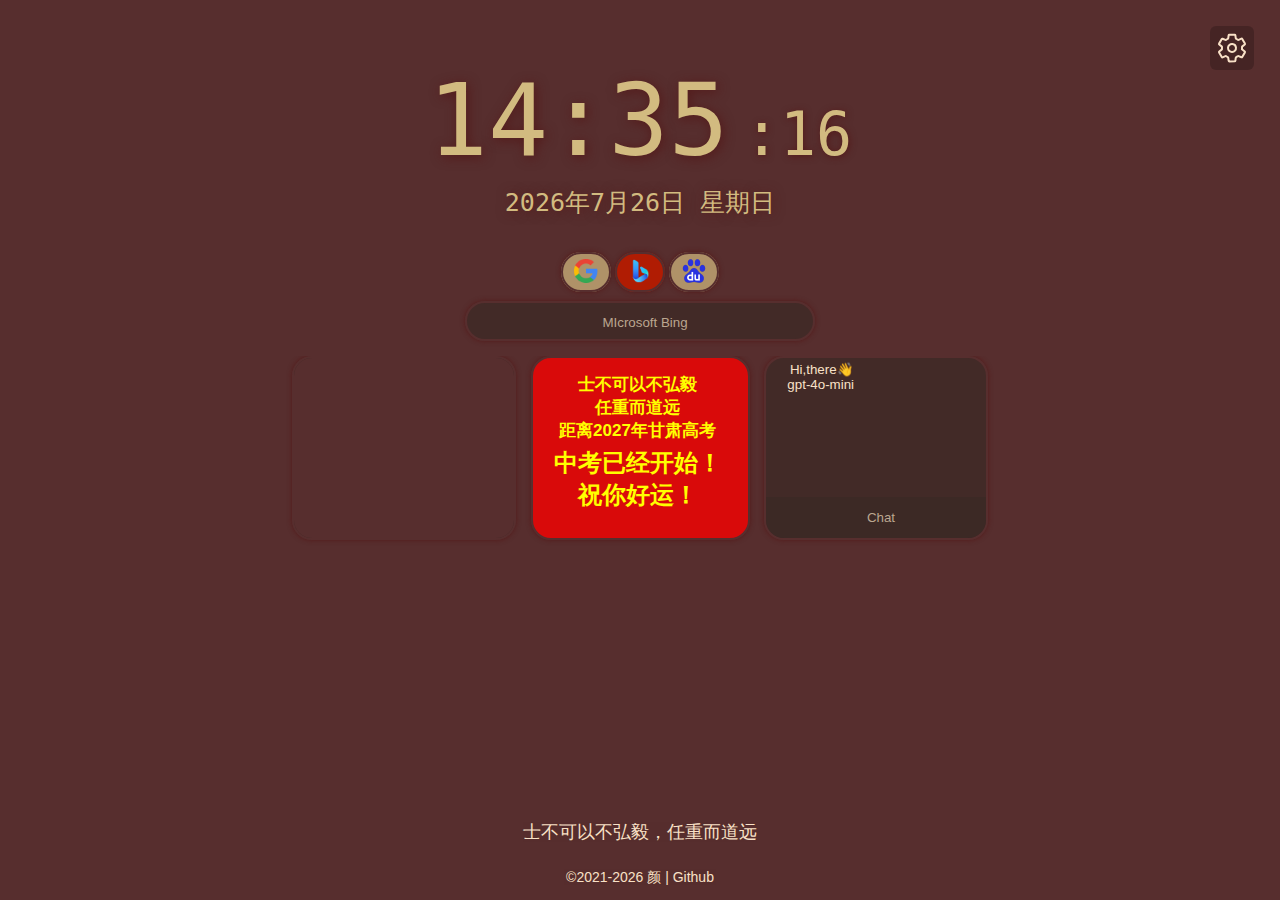
==== commit 8da97d78: "Update index.html" ====
--- a/index.html
+++ b/index.html
@@ -108,7 +108,7 @@
                 <span class="altsp">Math</span>
               </div>
             </a>
-            <a href='https://lolikon.us.kg/15/'>
+            <a href='https://15.lolikon.us.kg/'>
               <div class="btnl" id="btnl">
                 <div class="imgl" >
                 <img src="https://static.codemao.cn/pickduck/HJTNP4yn6.jpg" style="border-radius: 12px;" alt="MDN" height="42px" width="42px"></div>
--- a/css/all.css
+++ b/css/all.css
@@ -56,7 +56,7 @@
 
 #search-box {
     box-shadow:  0px 0px 5px #541919;
-    height: 45px;
+    height: 40px;
     text-align: center;
     border: 2px solid #572e2e;
     background-color: #392825b6;
@@ -69,7 +69,7 @@
   }
 
 .user-input {
-    width: 79.64%;
+    width: 79.763%;
     height: 35px;
     text-align: center;
     border: 2px solid #572e2e00;
@@ -389,8 +389,7 @@
 .countdown{
     text-align: center;
     width: 100%;
-    
-    background-color: #bd0000c5;
+    background-color: #bd00009e;
     display: flex;
     margin-top: 5px;
     padding-bottom: 3px;
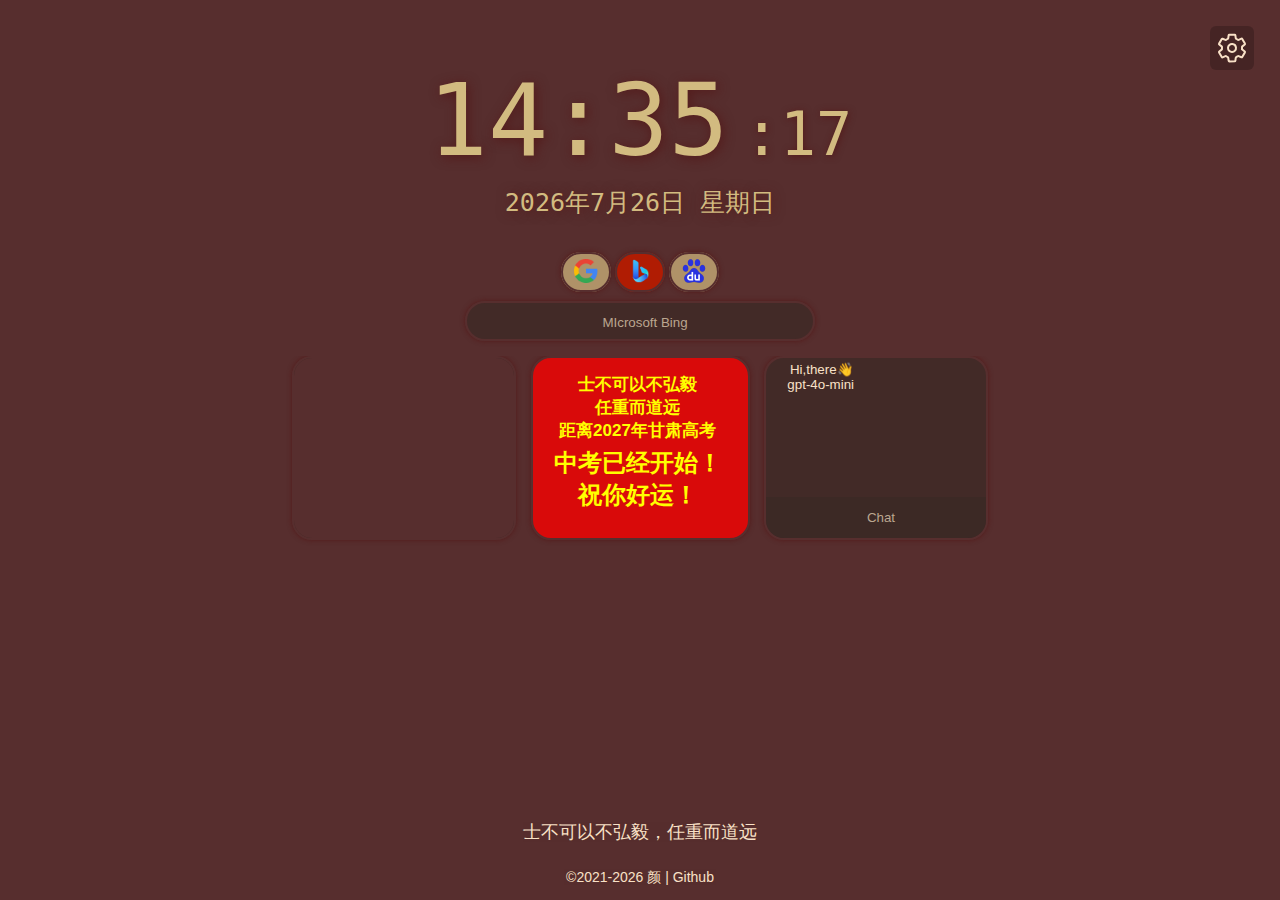
==== commit 971c3687: "Update index.html" ====
--- a/index.html
+++ b/index.html
@@ -108,7 +108,7 @@
                 <span class="altsp">Math</span>
               </div>
             </a>
-            <a href='https://15.lolikon.us.kg/'>
+            <a href='http://15.lolikon.us.kg/'>
               <div class="btnl" id="btnl">
                 <div class="imgl" >
                 <img src="https://static.codemao.cn/pickduck/HJTNP4yn6.jpg" style="border-radius: 12px;" alt="MDN" height="42px" width="42px"></div>
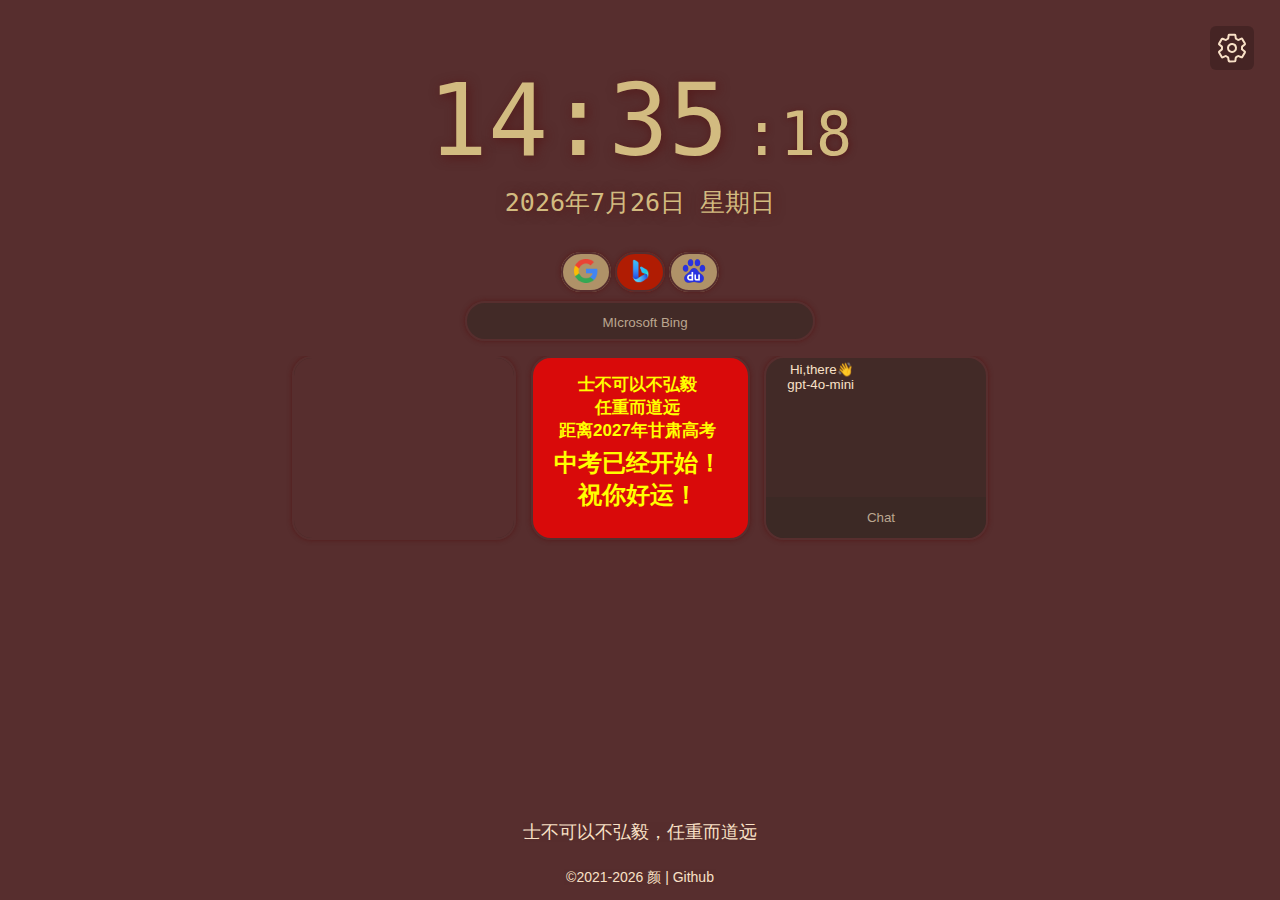
==== commit 5eedfa67: "1" ====
--- a/index.html
+++ b/index.html
@@ -108,7 +108,7 @@
                 <span class="altsp">Math</span>
               </div>
             </a>
-            <a href='http://15.lolikon.us.kg/'>
+            <a href='http://15.lolicon.xin/'>
               <div class="btnl" id="btnl">
                 <div class="imgl" >
                 <img src="https://static.codemao.cn/pickduck/HJTNP4yn6.jpg" style="border-radius: 12px;" alt="MDN" height="42px" width="42px"></div>
@@ -291,7 +291,7 @@
         </div>
         <div class="foot1" id="foot1">
           <span style="color:#f9e1c7;background-color: #572e2e65;padding: 0px 2px 0px 2px;font-size: 14px;">
-            <a style="text-decoration:none;color:#f9e1c7" href="https://lolikon.us.kg/">
+            <a style="text-decoration:none;color:#f9e1c7" href="https://lolicon.xin/">
               ©2021-<span id="2year">114514</span> 颜</a> | 
             <a style="text-decoration:none;color:#f9e1c7" 
               href="https://github.com/Dayanshifu/home">Github</a>
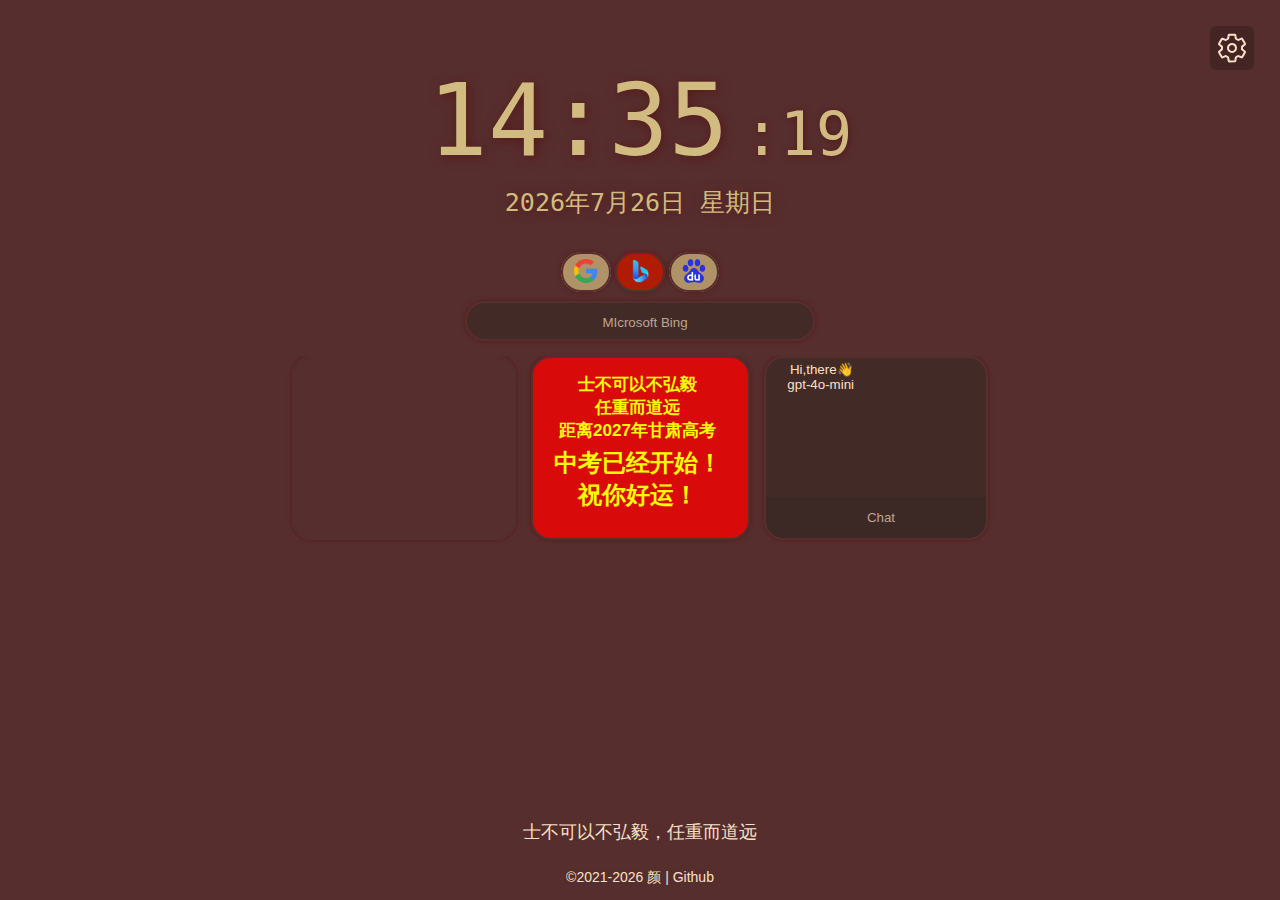
==== commit 4ee25c38: "Update index.html" ====
--- a/index.html
+++ b/index.html
@@ -108,7 +108,7 @@
                 <span class="altsp">Math</span>
               </div>
             </a>
-            <a href='http://15.lolicon.xin/'>
+            <a href='https://15.lolicon.xin/'>
               <div class="btnl" id="btnl">
                 <div class="imgl" >
                 <img src="https://static.codemao.cn/pickduck/HJTNP4yn6.jpg" style="border-radius: 12px;" alt="MDN" height="42px" width="42px"></div>
